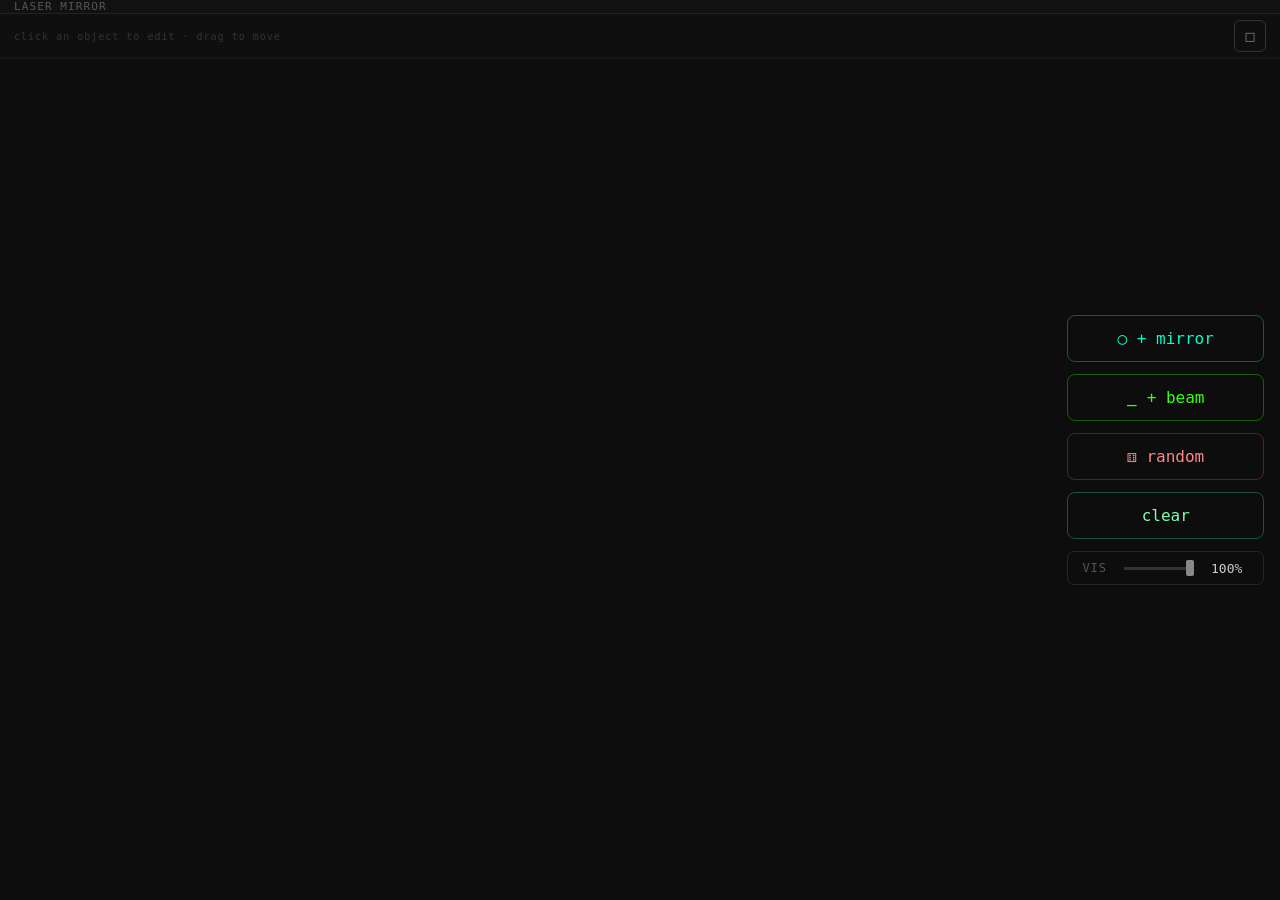
==== index.html @ e728848f "Initial commit: Beam & Mirrors, extracted from website repo Co-Authored-By: Claude Opus 5.5 <noreply" ====
<!DOCTYPE html>
<html lang="en">
<head>
<meta charset="UTF-8"/>
<title>Laser Mirror</title>
<link rel="stylesheet" href="style.css">
</head>
<body>
<div id="app">

  <!-- toolbar -->
  <div id="toolbar">
    <span style="padding:0 14px;font-size:11px;letter-spacing:0.1em;color:#555;">LASER MIRROR</span>
    <div style="margin-left:auto;display:flex;gap:8px;padding-right:12px;">
      <button class="btn" id="exportBtn" style="display:none;">&#8681; json</button>
      <button class="btn capture" id="captureBtn" style="display:none;">&#9679; capture</button>
    </div>
  </div>

  <!-- right-side vertical action buttons -->
  <div id="rightToolbar">
    <button class="btn add-mirror" id="addMirrorBtn">&#9675; + mirror</button>
    <button class="btn add-beam" id="addBeamBtn">&#9135; + beam</button>
    <button class="btn random-tone" id="randomBtn">&#9861; random</button>
    <button class="btn clear-tone" id="clearBtn">clear</button>
    <div class="ctrl vis-ctrl">
      <span class="lbl">VIS</span>
      <input type="range" class="sl-w" id="sl-brightness" min="0" max="1" step="0.01" value="1">
      <span class="val" id="v-brightness">100%</span>
    </div>
  </div>

  <!-- ══ SINGLE CONTROLS BAR — select mode is the only mode ══════════════ -->
  <div id="controls" class="mode-default">

    <!-- nothing selected -->
    <div id="ctx-select-idle" class="ctrl">
      <span style="font-size:10px;color:#333;letter-spacing:0.1em;">click an object to edit · drag to move</span>
    </div>

    <!-- spinner selected -->
    <div id="ctx-sel-spinner" style="display:none;" class="ctrl">
      <span id="sel-label">⊙ MIRROR</span>
      <span class="lbl sel">SPEED</span>
      <input type="range" class="sl-p" id="sl-ss-speed" min="-10" max="10" step="0.1" value="2">
      <span class="val vp" id="v-ss-speed">7.2°/s</span>
      <div class="sep"></div>
      <span class="lbl sel">DIR</span>
      <input type="range" class="sl-p" id="sl-ss-dir" min="0" max="359" step="1" value="0">
      <span class="val vp" id="v-ss-dir">0°</span>
      <div class="sep"></div>
      <span class="lbl sel">LENGTH</span>
      <input type="range" class="sl-p" id="sl-ss-len" min="5" max="240" step="1" value="150">
      <span class="val vp" id="v-ss-len">150px</span>
      <div class="sep"></div>
      <span class="lbl sel">LEAK</span>
      <input type="range" class="sl-o sl-sm" id="sl-ss-leak" min="0" max="1" step="0.01" value="0">
      <span class="val vo" id="v-ss-leak">0%</span>
      <div class="sep"></div>
      <span class="adv-lbl">LEAK RGB</span>
      <div class="rgb-row"><span class="rgb-lbl rl">R</span><input type="range" class="sr sl-sm" id="sl-ss-lr" min="0" max="1" step="0.01" value="0"><span class="rv rl" id="v-ss-lr">0%</span></div>
      <div class="rgb-row"><span class="rgb-lbl gl">G</span><input type="range" class="sg sl-sm" id="sl-ss-lg" min="0" max="1" step="0.01" value="0"><span class="rv gl" id="v-ss-lg">0%</span></div>
      <div class="rgb-row"><span class="rgb-lbl bl">B</span><input type="range" class="sb sl-sm" id="sl-ss-lb" min="0" max="1" step="0.01" value="0"><span class="rv bl" id="v-ss-lb">0%</span></div>
    </div>

    <!-- beam selected -->
    <div id="ctx-sel-beam" style="display:none;" class="ctrl">
      <span id="sel-label-b">— BEAM</span>
      <span class="lbl sel">DIR</span>
      <input type="range" class="sl-p" id="sl-sb-dir" min="0" max="359" step="1" value="45">
      <span class="val vp" id="v-sb-dir">45°</span>
      <div class="sep"></div>
      <span class="lbl sel">WIDTH</span>
      <input type="range" class="sl-p" id="sl-sb-width" min="1" max="10" step="0.1" value="1">
      <span class="val vp" id="v-sb-width">1×</span>
      <div class="sep"></div>
      <span class="adv-lbl">RGB</span>
      <div class="rgb-row"><span class="rgb-lbl rl">R</span><input type="range" class="sr sl-sm" id="sl-sb-r" min="0" max="1" step="0.01" value="0"><span class="rv rl" id="v-sb-r">0%</span></div>
      <div class="rgb-row"><span class="rgb-lbl gl">G</span><input type="range" class="sg sl-sm" id="sl-sb-g" min="0" max="1" step="0.01" value="1"><span class="rv gl" id="v-sb-g">100%</span></div>
      <div class="rgb-row"><span class="rgb-lbl bl">B</span><input type="range" class="sb sl-sm" id="sl-sb-b" min="0" max="1" step="0.01" value="0"><span class="rv bl" id="v-sb-b">0%</span></div>
    </div>

    <!-- delete btn — only visible when selected -->
    <button class="del-btn" id="delBtn" style="display:none;">✕</button>

    <button class="btn icon-btn" id="displayBtn" title="display" style="margin-left:auto;">&#9633;</button>
    <span id="countEl" style="display:none;">0 objects</span>
  </div>

  <canvas id="canvas"></canvas>
</div>

<script src="shared.js"></script>
<script src="script.js"></script>
</body>
</html>
---- style.css ----
* { box-sizing: border-box; margin: 0; padding: 0; }
#app {
  position: relative;
  display: flex; flex-direction: column;
  height: 100vh; min-height: 520px;
  background: #0d0d0d; font-family: monospace; color: #ccc;
}

/* ── right-side vertical action buttons ── */
#rightToolbar {
  position: absolute; right: 16px; top: 50%; transform: translateY(-50%);
  display: flex; flex-direction: column; gap: 12px;
  z-index: 10;
}
#rightToolbar .btn {
  font-size: 16px; padding: 13px 22px; border-radius: 8px;
}
.vis-ctrl {
  justify-content: space-between; padding: 8px 14px;
  border: 0.5px solid #262626; border-radius: 7px;
}
.vis-ctrl .lbl { font-size: 12px; }
.vis-ctrl .val { font-size: 13px; }
.vis-ctrl input[type=range] { flex: 1; margin: 0 10px; }

/* ── toolbar ── */
#toolbar {
  display: flex; align-items: center;
  background: #111; border-bottom: 0.5px solid #222;
  flex-shrink: 0; flex-wrap: wrap;
}
/* ── single controls bar ── */
#controls {
  display: flex; align-items: center; gap: 10px;
  padding: 6px 14px; border-bottom: 0.5px solid #1a1a1a;
  flex-shrink: 0; flex-wrap: wrap; min-height: 38px;
  transition: background 0.2s, opacity 0.4s ease;
}
#controls.controls-hidden { opacity: 0; pointer-events: none; }
#controls.mode-default  { background: #0f0f0f; }
#controls.mode-selected { background: #110f1a; border-bottom-color: #2a1f44; }

.ctrl { display: flex; align-items: center; gap: 7px; }
.lbl  { font-size: 10px; color: #555; letter-spacing: 0.08em; white-space: nowrap; }
.lbl.sel { color: #aa88ff; }
.val  { font-size: 11px; min-width: 38px; font-variant-numeric: tabular-nums; }
.sep  { width: 0.5px; height: 16px; background: #1e1e1e; flex-shrink: 0; }

/* accent values */
.vp  { color: #aa88ff; }
.vo  { color: #ff9944; }

/* sliders — base, custom rectangular thumb (no native round handle) */
input[type=range] {
  cursor: pointer; -webkit-appearance: none; appearance: none;
  background: transparent; height: 16px; --thumb: #888;
}
input[type=range]::-webkit-slider-runnable-track {
  height: 3px; background: #333; border-radius: 0;
}
input[type=range]::-moz-range-track {
  height: 3px; background: #333; border-radius: 0;
}
input[type=range]::-webkit-slider-thumb {
  -webkit-appearance: none;
  width: 8px; height: 16px; margin-top: -6.5px;
  background: var(--thumb); border: none; border-radius: 2px;
}
input[type=range]::-moz-range-thumb {
  width: 8px; height: 16px;
  background: var(--thumb); border: none; border-radius: 2px;
}

.sl-p  { --thumb: #aa88ff; width: 90px;  }
.sl-o  { --thumb: #ff9944; width: 70px;  }
.sl-w  { --thumb: #888;    width: 70px;  }
.sl-sm { width: 60px !important; }

.rgb-row { display: flex; align-items: center; gap: 5px; }
.rgb-lbl { font-size: 10px; font-weight: 600; min-width: 9px; }
.rl { color: #ff4444; } .gl { color: #44ff44; } .bl { color: #4488ff; }
input.sr { --thumb: #ff4444; width: 60px; }
input.sg { --thumb: #44ff44; width: 60px; }
input.sb { --thumb: #4488ff; width: 60px; }
.rv { font-size: 11px; min-width: 26px; font-variant-numeric: tabular-nums; }

/* sel-label chip */
#sel-label {
  font-size: 10px; color: #aa88ff; letter-spacing: 0.12em;
  text-transform: uppercase; white-space: nowrap; padding-right: 4px;
  border-right: 0.5px solid #2a1f44;
}

.del-btn {
  background: transparent; border: 0.5px solid #552222; color: #ff4444;
  font-size: 13px; padding: 5px 12px; border-radius: 5px; cursor: pointer;
  font-family: monospace;
}
.del-btn:hover { background: #2a0000; border-color: #ff4444; }

#countEl { font-size: 11px; color: #444; margin-left: auto; white-space: nowrap; }
.btn {
  background: transparent; border: 0.5px solid #333; color: #777;
  font-size: 13px; padding: 7px 14px; border-radius: 6px; cursor: pointer; font-family: monospace;
  white-space: nowrap;
}
.btn:hover { border-color: #555; color: #ccc; }
.btn.add-mirror { border-color: #00ffcc55; color: #00ffcc; }
.btn.add-mirror:hover { border-color: #00ffcc; color: #fff; }
.btn.add-beam { border-color: #39ff1455; color: #39ff14; }
.btn.add-beam:hover { border-color: #39ff14; color: #fff; }
.btn.capture { border-color: #ff444488; color: #ff8888; }
.btn.capture:hover { border-color: #ff4444; color: #fff; }
.btn.capture.recording { background: #2a0000; border-color: #ff4444; color: #ff4444; cursor: default; }
.btn.capture:disabled { opacity: 0.3; cursor: not-allowed; }
.btn.random-tone { border-color: #ff444455; color: #ff8888; }
.btn.random-tone:hover { border-color: #ff4444; color: #fff; }
.btn.clear-tone { border-color: #44dd8855; color: #7fffb0; }
.btn.clear-tone:hover { border-color: #44dd88; color: #fff; }

.icon-btn {
  display: inline-flex; align-items: center; justify-content: center;
  width: 32px; height: 32px; padding: 0; font-size: 15px; line-height: 1;
}

.adv-lbl { font-size: 9px; color: #444; letter-spacing: 0.12em; white-space: nowrap; padding-right: 2px; }

#canvas { display: block; flex: 1; touch-action: none; }

/* ── mobile: bigger touch targets ── */
@media (max-width: 600px) {
  #rightToolbar .btn {
    font-size: 17px; padding: 15px 20px; border-radius: 9px;
  }
  .btn {
    font-size: 14px; padding: 9px 15px;
  }
  .icon-btn {
    width: 38px; height: 38px; font-size: 16px;
  }
  .del-btn {
    font-size: 14px; padding: 7px 14px;
  }
}
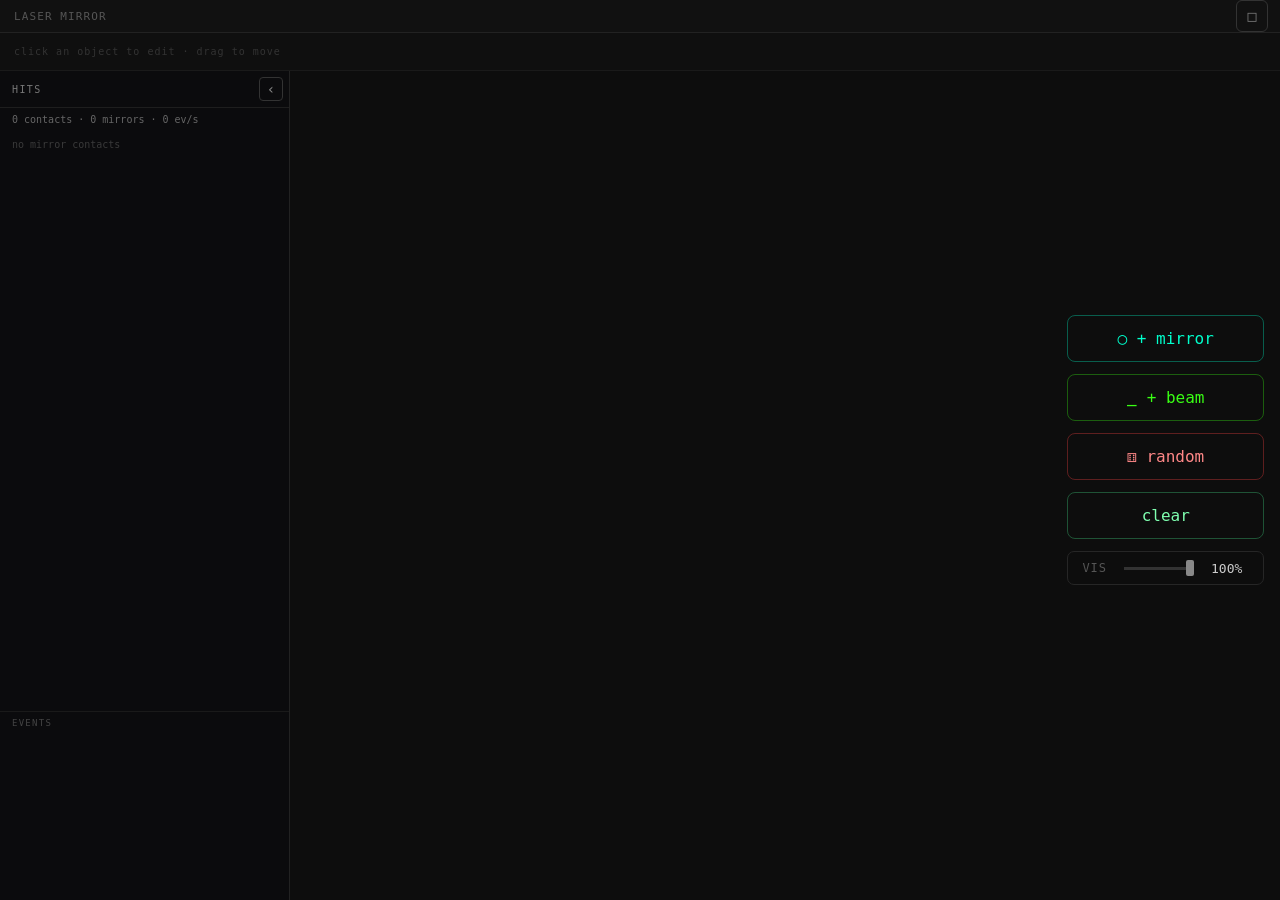
==== commit 2316494b: "Add mirror-hit event layer and collapsible hits sidebar - traceRay records every beam→mirror contact" ====
--- a/index.html
+++ b/index.html
@@ -14,6 +14,7 @@
     <div style="margin-left:auto;display:flex;gap:8px;padding-right:12px;">
       <button class="btn" id="exportBtn" style="display:none;">&#8681; json</button>
       <button class="btn capture" id="captureBtn" style="display:none;">&#9679; capture</button>
+      <button class="btn icon-btn" id="displayBtn" title="open display window">&#9633;</button>
     </div>
   </div>
 
@@ -83,14 +84,31 @@
     <!-- delete btn — only visible when selected -->
     <button class="del-btn" id="delBtn" style="display:none;">✕</button>
 
-    <button class="btn icon-btn" id="displayBtn" title="display" style="margin-left:auto;">&#9633;</button>
     <span id="countEl" style="display:none;">0 objects</span>
   </div>
 
-  <canvas id="canvas"></canvas>
+  <div id="stage">
+    <canvas id="canvas"></canvas>
+
+    <!-- live mirror-hit readout (sidebar.js) -->
+    <aside id="hitsSidebar">
+      <div class="hits-head">
+        <span class="hits-title">HITS</span>
+        <button class="hits-toggle" id="hitsToggle">‹</button>
+      </div>
+      <div class="hits-body">
+        <div id="hitsSummary" class="hits-summary"></div>
+        <div id="hitsList" class="hits-list"></div>
+        <div class="hits-sub">EVENTS</div>
+        <div id="hitsLog" class="hits-log"></div>
+      </div>
+    </aside>
+  </div>
 </div>
 
 <script src="shared.js"></script>
+<script src="hits.js"></script>
 <script src="script.js"></script>
+<script src="sidebar.js"></script>
 </body>
 </html>
--- a/style.css
+++ b/style.css
@@ -125,7 +125,48 @@
 
 .adv-lbl { font-size: 9px; color: #444; letter-spacing: 0.12em; white-space: nowrap; padding-right: 2px; }
 
-#canvas { display: block; flex: 1; touch-action: none; }
+#stage { position: relative; flex: 1; min-height: 0; }
+#canvas { position: absolute; inset: 0; width: 100%; height: 100%; display: block; touch-action: none; }
+
+/* ── hits sidebar ── */
+#hitsSidebar {
+  position: absolute; left: 0; top: 0; bottom: 0; z-index: 5;
+  width: min(290px, 80vw); display: flex; flex-direction: column;
+  background: rgba(12,12,14,0.88); border-right: 0.5px solid #222;
+  backdrop-filter: blur(4px);
+}
+#hitsSidebar.collapsed { width: 34px; bottom: auto; border-bottom: 0.5px solid #222; border-bottom-right-radius: 6px; }
+#hitsSidebar.collapsed .hits-body, #hitsSidebar.collapsed .hits-title { display: none; }
+.hits-head { display: flex; align-items: center; justify-content: space-between; padding: 6px 6px 6px 12px; border-bottom: 0.5px solid #1e1e1e; }
+#hitsSidebar.collapsed .hits-head { padding: 6px 4px; border-bottom: none; }
+.hits-title { font-size: 10px; letter-spacing: 0.14em; color: #777; }
+.hits-toggle {
+  background: transparent; border: 0.5px solid #333; color: #888; border-radius: 4px;
+  width: 24px; height: 24px; cursor: pointer; font-family: monospace; font-size: 14px; line-height: 1;
+}
+.hits-toggle:hover { border-color: #555; color: #ddd; }
+.hits-body { display: flex; flex-direction: column; min-height: 0; flex: 1; }
+.hits-summary { font-size: 10px; color: #666; padding: 6px 12px; font-variant-numeric: tabular-nums; }
+.hits-list { flex: 1; overflow-y: auto; padding: 0 8px 8px; min-height: 0; }
+.hits-empty { font-size: 10px; color: #3a3a3a; padding: 8px 4px; }
+.hm { border: 0.5px solid #1c1c1c; border-radius: 5px; padding: 5px 6px; margin-top: 6px; }
+.hm-head { display: flex; align-items: center; gap: 6px; font-size: 11px; color: #bbb; margin-bottom: 3px; }
+.hm-sw { width: 8px; height: 8px; border-radius: 50%; }
+.hm-n { margin-left: auto; color: #555; font-size: 10px; }
+.hr { display: grid; grid-template-columns: 26px 46px 34px 1fr 32px; align-items: center; gap: 5px; font-size: 10px; color: #888; font-variant-numeric: tabular-nums; padding: 1px 0; }
+.hr-beam { font-weight: 600; }
+.hr-meta { color: #555; }
+.hr-ang { color: #aa88ff; }
+.hr-ang.back { color: #ff9944; }
+.hr-pos { position: relative; height: 2px; background: #2a2a2a; }
+.hr-pos i { position: absolute; top: -3px; width: 2px; height: 8px; margin-left: -1px; background: #ddd; }
+.hr-e { text-align: right; color: #666; }
+.hits-sub { font-size: 9px; letter-spacing: 0.14em; color: #444; padding: 6px 12px 2px; border-top: 0.5px solid #1a1a1a; }
+.hits-log { padding: 0 12px 8px; height: 170px; overflow: hidden; }
+.hl { display: flex; gap: 6px; font-size: 10px; color: #777; line-height: 1.5; }
+.hl.start span:first-child { color: #44dd88; }
+.hl.end span:first-child { color: #ff6666; }
+.hl-d { margin-left: auto; color: #444; }
 
 /* ── mobile: bigger touch targets ── */
 @media (max-width: 600px) {
